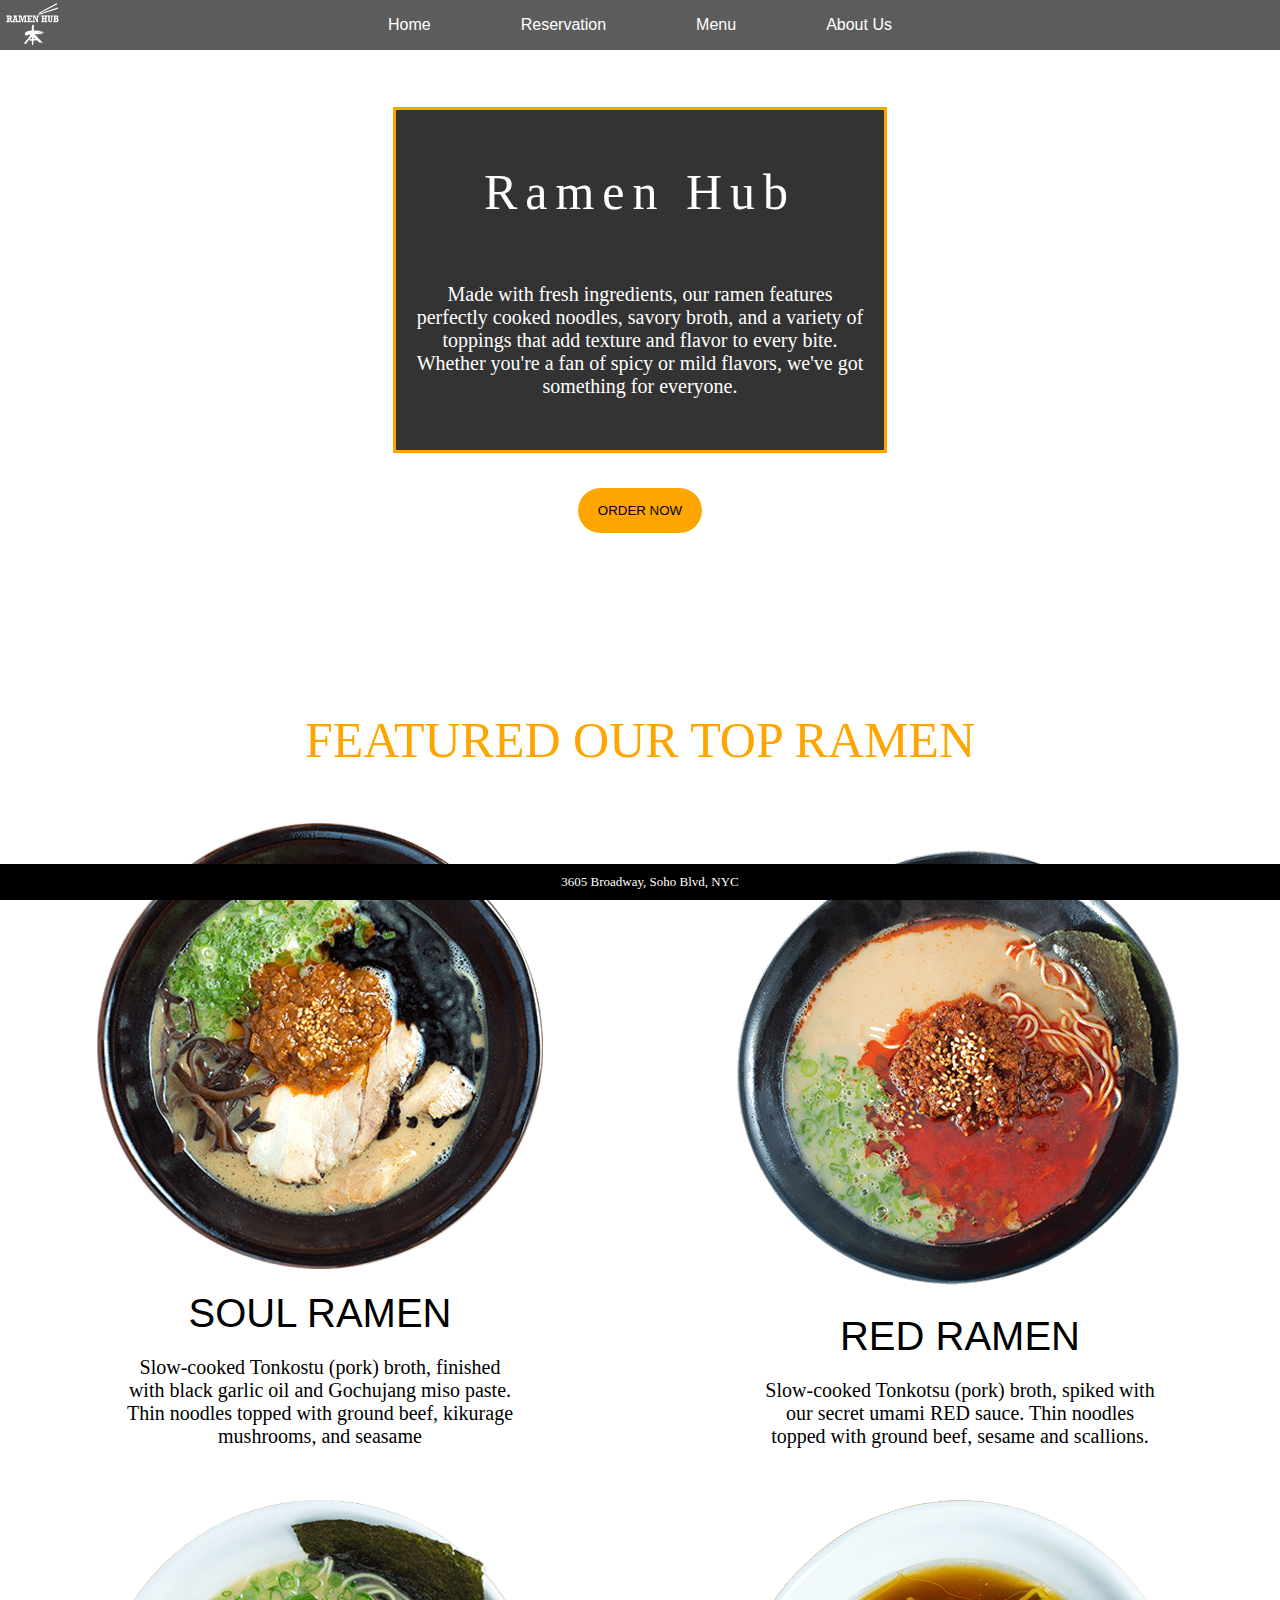
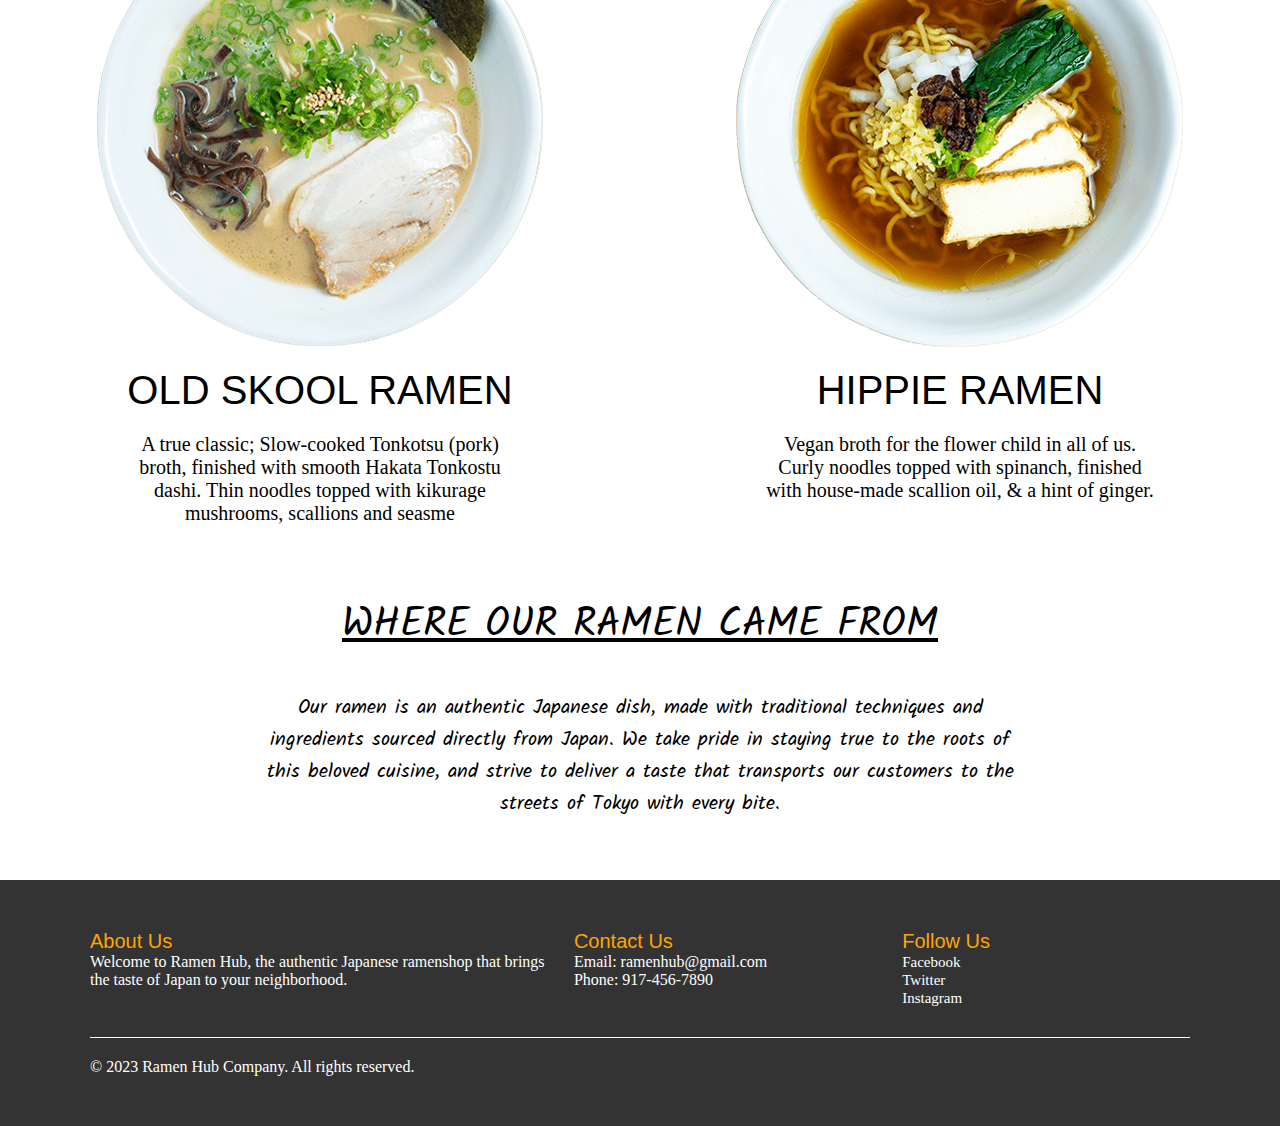
==== index.html @ 4ac6ad46 "Add files via upload" ====
<!DOCTYPE html>
<html lang="en">

<head>
  <meta charset="UTF-8">
  <meta http-equiv="X-UA-Compatible" content="IE=edge">
  <meta name="viewport" content="width=device-width, initial-scale=1.0">
  <link rel="shotcut icon" href="logo3.png">
  <link rel="stylesheet" href="FinalProject.css">
  <title>Ramen Hub</title>
</head>
<body>
  <img class="logo" src="./logo2.png" alt="logo">
  <header>
    <div class="navbarContainer">
      <nav class="links">
        <ul id="linkTextContainer">
          <li><a class="linkText" href="index.html">Home</a></li>
          <li><a class="linkText" href="FinalProjectReservation.html">Reservation</a></li>
          <li><a class="linkText" href="FinalProjectMenu.html">Menu</a></li>
          <li><a class="linkText" href="FinalProjectAboutme.html">About Us</a></li>
        </ul>
      </nav>
    </div>
  </header>


  <div id="coverContainer">
    <div id="cover">
      <h1 id="coverTitle"> Ramen Hub</h1>

      <p id="p1"> Made with fresh ingredients, our ramen features perfectly cooked noodles, savory broth, and a variety
        of toppings that add texture and flavor to every bite. Whether you're a fan of spicy or mild flavors, we've got
        something for everyone.</p>
    </div>

    <div class="btn_container">
      <button class="btn">ORDER NOW</button>

    </div>
  </div>



  <!--2ND PAGE-->

  <br><br>

  <div class="2ndpage"></div>
  <h3 id="feature">FEATURED OUR TOP RAMEN</h3>

  <div id="ramenContainer">

    <div class="ramenbox">
      <div class="descriptionContainer">
        <img src="Ramen1.png" alt="Photo 1">
        <h3 class="titleramen">SOUL RAMEN</h3>
        <p class="pramen"> Slow-cooked Tonkostu (pork) broth, finished with black garlic oil and Gochujang miso paste.
          Thin
          noodles topped with ground beef, kikurage mushrooms, and seasame </p>
      </div>
      <div class="descriptionContainer">
        <img src="Ramen2.png" alt="Photo 2">
        <h3 class="titleramen">OLD SKOOL RAMEN</h3>
        <p class="pramen">A true classic; Slow-cooked Tonkotsu (pork) broth, finished with smooth Hakata Tonkostu dashi.
          Thin
          noodles topped with kikurage mushrooms, scallions and seasme </p>
      </div>
    </div>

    <div class="ramenbox">
      <div class="descriptionContainer">
        <img src="Ramen3.png" alt="Photo 3">
        <h3 class="titleramen">RED RAMEN</h3>
        <p class="pramen">Slow-cooked Tonkotsu (pork) broth, spiked with our secret umami RED sauce. Thin noodles topped
          with
          ground beef, sesame and scallions.</p>
      </div>
      <div class="descriptionContainer">
        <img src="Ramen4.png" alt="Photo 4">
        <h3 class="titleramen">HIPPIE RAMEN</h3>
        <p class="pramen">Vegan broth for the flower child in all of us. Curly noodles topped with spinanch, finished
          with
          house-made scallion oil, & a hint of ginger.</p>

      </div>
    </div>
  </div>

  <!--3RD PAGE-->


  <img width="100%"
    src='https://images.pexels.com/photos/96931/pexels-photo-96931.jpeg?auto=compress&cs=tinysrgb&w=1260&h=750&dpr=1'
    alt="">

  <div class="ourramen">
    <h3 id="ourramenTitle">WHERE OUR RAMEN CAME FROM</h3>
    <span id="halfaline"></span>
    <p id="ourramenp">Our ramen is an authentic Japanese dish, made with traditional techniques and ingredients sourced
      directly from Japan. We take pride in staying true to the roots of this beloved cuisine, and strive to deliver a
      taste
      that transports our customers to the streets of Tokyo with every bite.</p>
  </div>



  <!--FOOTER-->

  <footer> <!--LOCATION-->
    <div class="footercontainer">
      <div class="footer-content">
        <div class="footer-column">
          <h3 class="h3footer">About Us</h3>
          <p>Welcome to Ramen Hub, the authentic Japanese ramenshop that brings<br>
            the taste of Japan to your
            neighborhood.
          </p>
        </div>
        <div class="footer-column">
          <h3 class="h3footer">Contact Us</h3>
          <p>Email: ramenhub@gmail.com</p>
          <p>Phone: 917-456-7890</p>
        </div>
        <div class="footer-column">
          <h3 class="h3footer">Follow Us</h3>
          <p><a class="social" href="#">Facebook</a></p>
          <p><a class="social" href="#">Twitter</a></p>
          <p><a class="social" href="#">Instagram</a></p>
        </div>
      </div>
      <div class="footer-bottom">
        <p>&copy; 2023 Ramen Hub Company. All rights reserved.</p>
      </div>
    </div>
    <div class="location">
      <h2> 3605 Broadway, Soho Blvd, NYC</h2>
    </div>
  </footer>

</body>

</html>
---- FinalProject.css ----
html,
body,
div,
span,
applet,
object,
iframe,
h1,
h2,
h3,
h4,
h5,
h6,
p,
blockquote,
pre,
a,
abbr,
acronym,
address,
big,
cite,
code,
del,
dfn,
em,
img,
ins,
kbd,
q,
s,
samp,
small,
strike,
strong,
sub,
sup,
tt,
var,
b,
u,
i,
center,
dl,
dt,
dd,
ol,
ul,
li,
fieldset,
form,
label,
legend,
table,
caption,
tbody,
tfoot,
thead,
tr,
th,
td,
article,
aside,
canvas,
details,
embed,
figure,
figcaption,
footer,
header,
hgroup,
menu,
nav,
output,
ruby,
section,
summary,
time,
mark,
audio,
video {
  margin: 0;
  padding: 0;
  border: 0;
  font-size: 100%;
  font: inherit;
  vertical-align: baseline;
}

/* HTML5 display-role reset for older browsers */
article,
aside,
details,
figcaption,
figure,
footer,
header,
hgroup,
menu,
nav,
section {
  display: block;
}

ol,
ul {
  list-style: none;
}

blockquote,
q {
  quotes: none;
}

blockquote:before,
blockquote:after,
q:before,
q:after {
  content: "";
  content: none;
}

table {
  border-collapse: collapse;
  border-spacing: 0;
}

li {
  list-style: none;
}

a {
  text-decoration: none;
  color: #fff;
  font-size: 1.5em;
}

a:hover {
  color: orange;
}

@font-face {
  font-family: font2;
  src: url("font2.ttf");
}

@font-face {
  font-family: font3;
  src: url("font3.ttf");
}

/*HEADER */

.navbarContainer {
  display: flex;
  align-items: center;
  height: 50px;
  font-family: "Lucida Sans", "Lucida Sans Regular", "Lucida Grande",
    "Lucida Sans Unicode", Geneva, Verdana, sans-serif;
  background-color: rgba(23, 23, 24, 0.7);
  justify-content: center;
  width: 100%;
  position: absolute;
}

#linkTextContainer {
  display: flex;
  flex-direction: row;
  list-style: none;
  /* Remove the bullet points */
  margin: 0;
  /* Remove default margin */
  padding: 0;
  /* Remove default padding */
}

.linkText {
  color: #fff;
  font-size: 1em;
  text-decoration: none;
  /* Remove underline from links */
  margin: 0 20px;
  /* Add some space between the links */
  transition: all 0.3s ease;
  padding: 0 25px;
}

.linkText:hover {
  color: orange;
  /* Change text color on hover */
}

.logo {
  height: 50px;
  /* Set the same height as the navbar */
  padding-left: 4px;
  /* Add some padding to the logo */
  position: absolute;
  z-index: 100;
}

.links {
  display: flex;
  justify-content: space-around;
  align-items: center;
  width: 60%;
}

/* H1 MIDDLE */

#coverContainer {
  display: flex;
  flex-direction: column;
  justify-content: center;
  align-items: center;
  width: 100%;
  background-color: white;
  background-image: url("https://images.squarespace-cdn.com/content/v1/5a25acaf6957da4a9919d928/1531428654834-UFXVOJ71D3L9PPIRAP53/Tatsu+Ramen+in+Lower+Manhattan+%2F+design+by+Studio+Unltd+%2F+artwork+by+Ando+Pndlian");
  background-size: contain;
  background-position: top;
  background-size: 100%;
  background-repeat: no-repeat;
  height: 75vh;
}

#cover {
  border: 3px solid orange;
  background-color: rgba(0, 0, 0, 0.8);
  width: 35%;
  height: 300px;
  padding: 20px;
  display: flex;
  justify-content: center;
  align-items: center;
  flex-direction: column;
}

#coverTitle {
  text-align: center;
  font-size: 50px;
  font-family: cursive;
  letter-spacing: 8px;
  color: white;
  max-width: 100%;
  height: 40%;
}

#p1 {
  font-size: 20px;
  color: white;
  text-align: center;
  font-family: cursive;
}

/* BUTTON */

.btn_container .btn {
  margin: 35px 0;
  padding: 15px 20px;
  background-color: orange;
  border: none;
  outline: none;
  border-radius: 80px;
  cursor: pointer;
  font-family: "Lucida Sans", "Lucida Sans Regular", "Lucida Grande",
    "Lucida Sans Unicode", Geneva, Verdana, sans-serif;
}

/* SECOND PAGE */

#feature {
  text-align: Center;
  font-size: 50px;
  color: orange;
  height: 25px;
  padding-bottom: 60px;
}

#ramenContainer {
  display: flex;
  flex-direction: row;
  justify-content: space-around;
}

.descriptionContainer {
  margin: 25px 0;
  display: flex;
  justify-content: center;
  flex-direction: column;
  align-items: center;
  max-width: 400px;
}

.ramenbox {
  display: flex;
  flex-direction: column;
  justify-content: center;
}

.pramen {
  margin-top: 20px;
  text-align: center;
}

.titleramen {
  margin-top: 20px;
}

.titleramen {
  font-family: "Franklin Gothic Medium", "Arial Narrow", Arial, sans-serif;
  font-size: 40px;
}

.pramen {
  font-family: "Times New Roman", Times, serif;
  font-size: 20px;
}

/* 3rd page */

.ourramen {
  text-align: center;
  background-color: #fff;
  margin: 0;
}

#ourramenTitle {
  font-size: 40px;
  font-family: font3;
  text-decoration: underline;
  padding: 25px 0;
}

#ourramenp {
  display: inline-block;
  font-size: 20px;
  width: 60%;
  margin-bottom: 50px;
  padding: 10px;
  font-family: font3;
}

/* FOOTER */

footer {
  background-color: #333;
  color: #fff;
  padding: 50px 0;
}

.footercontainer {
  max-width: 1100px;
  margin: 0 auto;
}

.footer-content {
  display: flex;
  flex-wrap: wrap;
  justify-content: space-between;
}

.footer-column {
  margin-bottom: 20px;
}

.footer-column {
  margin-bottom: 10px;
}

.footer-column p {
  margin: 0;
}

.footer-column a {
  color: #fff;
  text-decoration: none;
}

.footer-bottom {
  border-top: 1px solid #fff;
  margin-top: 20px;
  padding-top: 20px;
  display: flex;
  justify-content: space-between;
  align-items: center;
}

.footer-bottom p {
  margin: 0;
}

.h3footer {
  color: orange;
  font-size: 20px;
  font-family: "Franklin Gothic Medium", "Arial Narrow", Arial, sans-serif;
  margin-right: 200px;
}

.social {
  font-size: 15px;
}

/* LOCATION */
.location {
  position: fixed;
  bottom: 0;
  width: 100%;
  text-align: center;
  color: white;
  font-size: 13px;
  display: flex;
  padding: 10px;
  align-items: center;
  justify-content: center;
  background: rgba(0, 0, 0, 1);
}

@media only screen and (max-width: 1024px) and (max-height: 865px) {
  #coverTitle {
    font-size: 40px;
  }
  #p1 {
    font-size: 16px;
  }
}
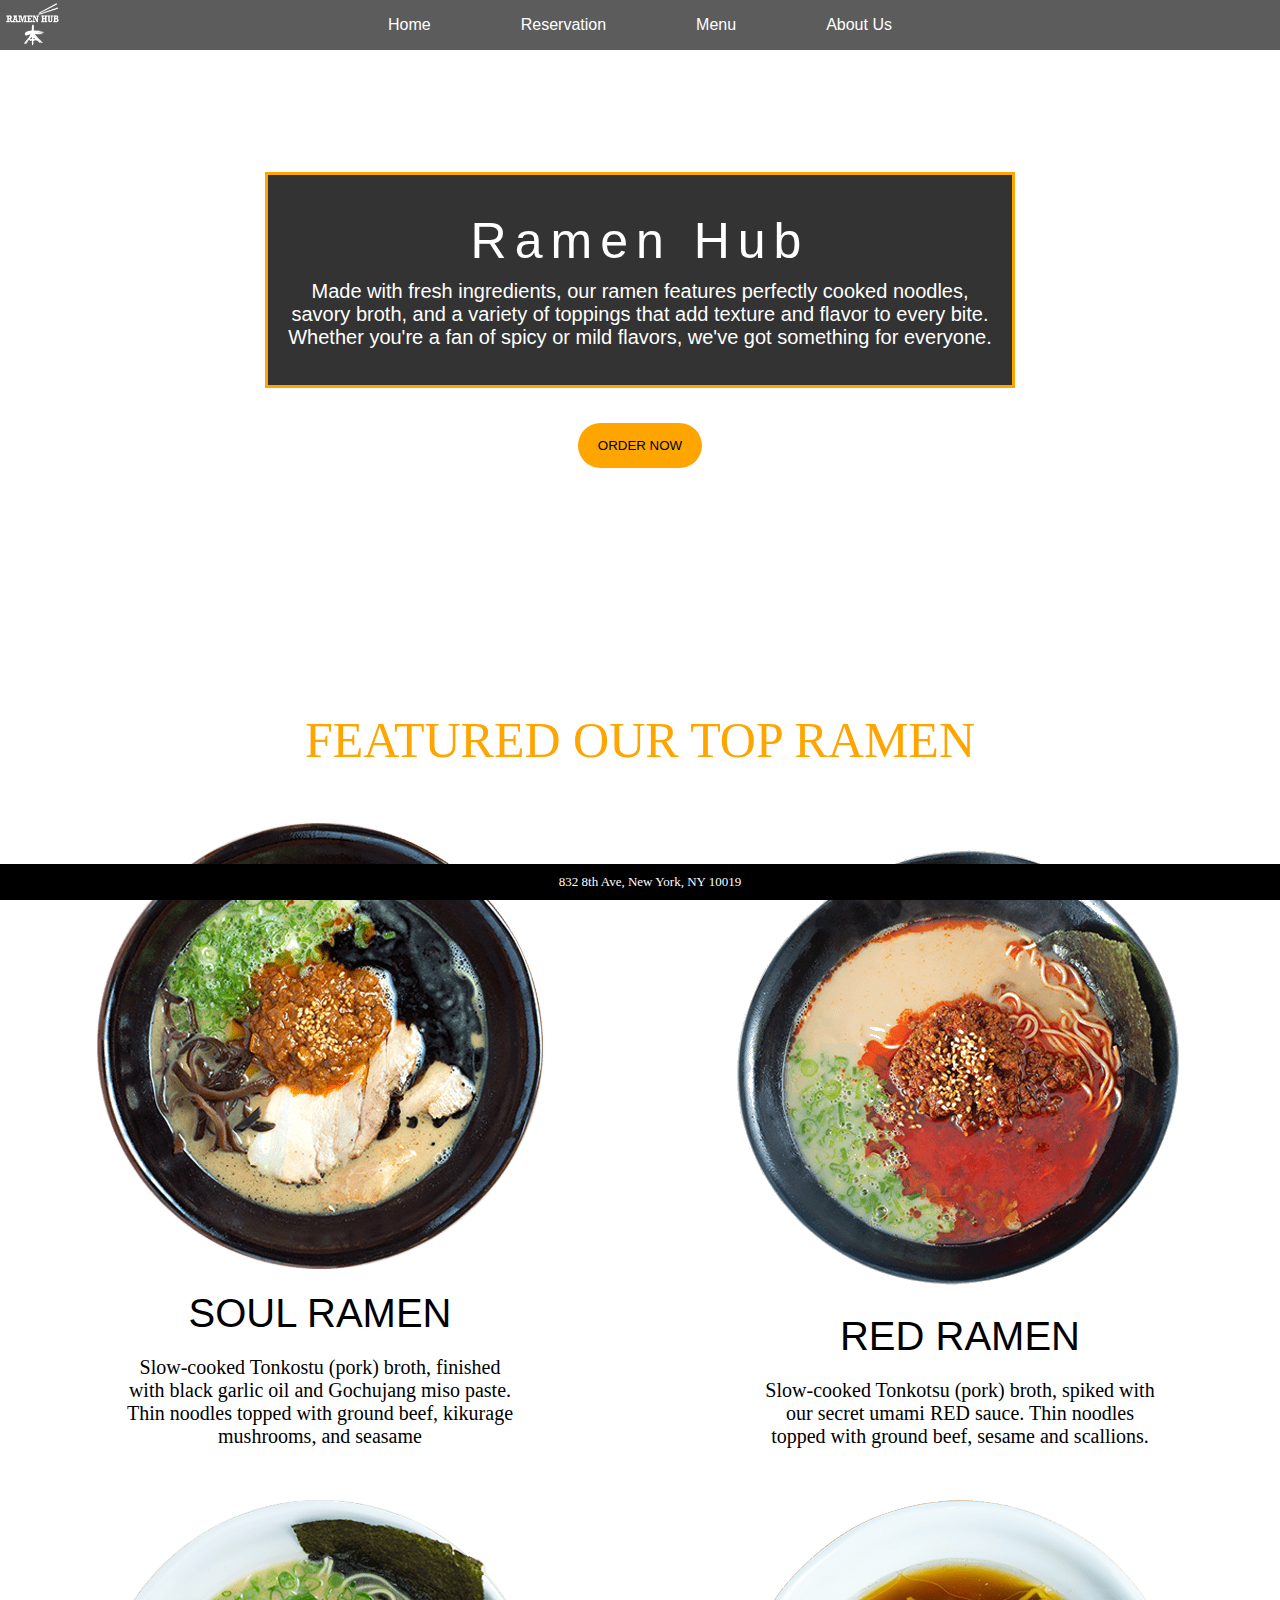
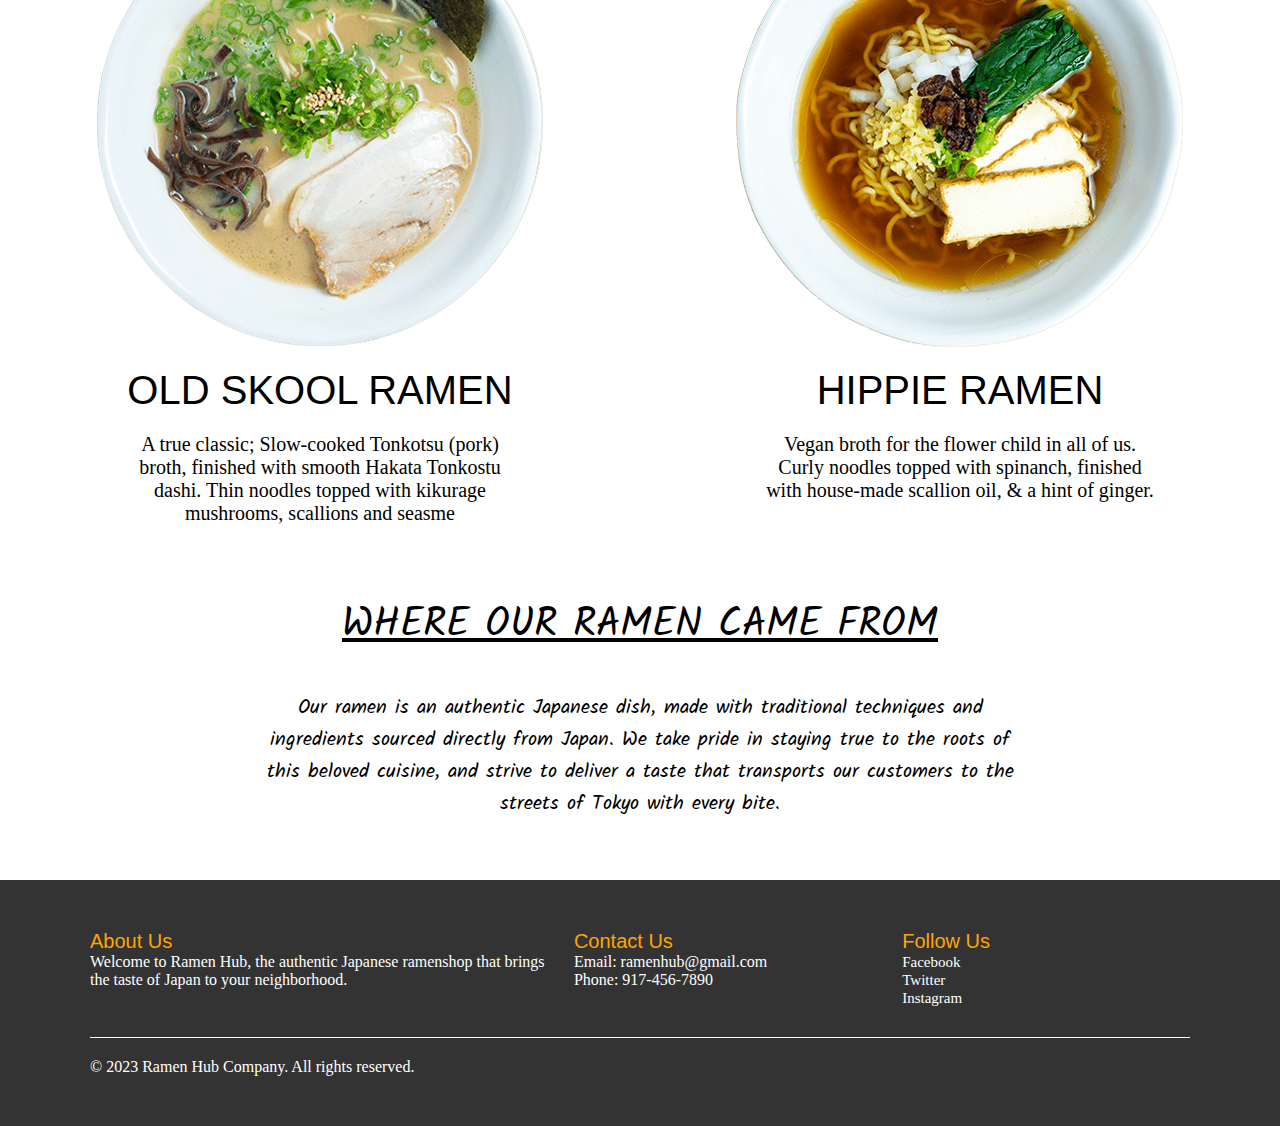
==== commit d0ed40f3: "Update index.html" ====
--- a/index.html
+++ b/index.html
@@ -134,10 +134,10 @@
       </div>
     </div>
     <div class="location">
-      <h2> 3605 Broadway, Soho Blvd, NYC</h2>
+      <h2> 832 8th Ave, New York, NY 10019</h2>
     </div>
   </footer>
 
 </body>
 
-</html>+</html>
--- a/FinalProject.css
+++ b/FinalProject.css
@@ -226,8 +226,8 @@
 #cover {
   border: 3px solid orange;
   background-color: rgba(0, 0, 0, 0.8);
-  width: 35%;
-  height: 300px;
+  width: 55%;
+  height: 170px;
   padding: 20px;
   display: flex;
   justify-content: center;
@@ -238,7 +238,8 @@
 #coverTitle {
   text-align: center;
   font-size: 50px;
-  font-family: cursive;
+  font-family: "Lucida Sans", "Lucida Sans Regular", "Lucida Grande",
+    "Lucida Sans Unicode", Geneva, Verdana, sans-serif;
   letter-spacing: 8px;
   color: white;
   max-width: 100%;
@@ -249,7 +250,8 @@
   font-size: 20px;
   color: white;
   text-align: center;
-  font-family: cursive;
+  font-family: "Lucida Sans", "Lucida Sans Regular", "Lucida Grande",
+    "Lucida Sans Unicode", Geneva, Verdana, sans-serif;
 }
 
 /* BUTTON */
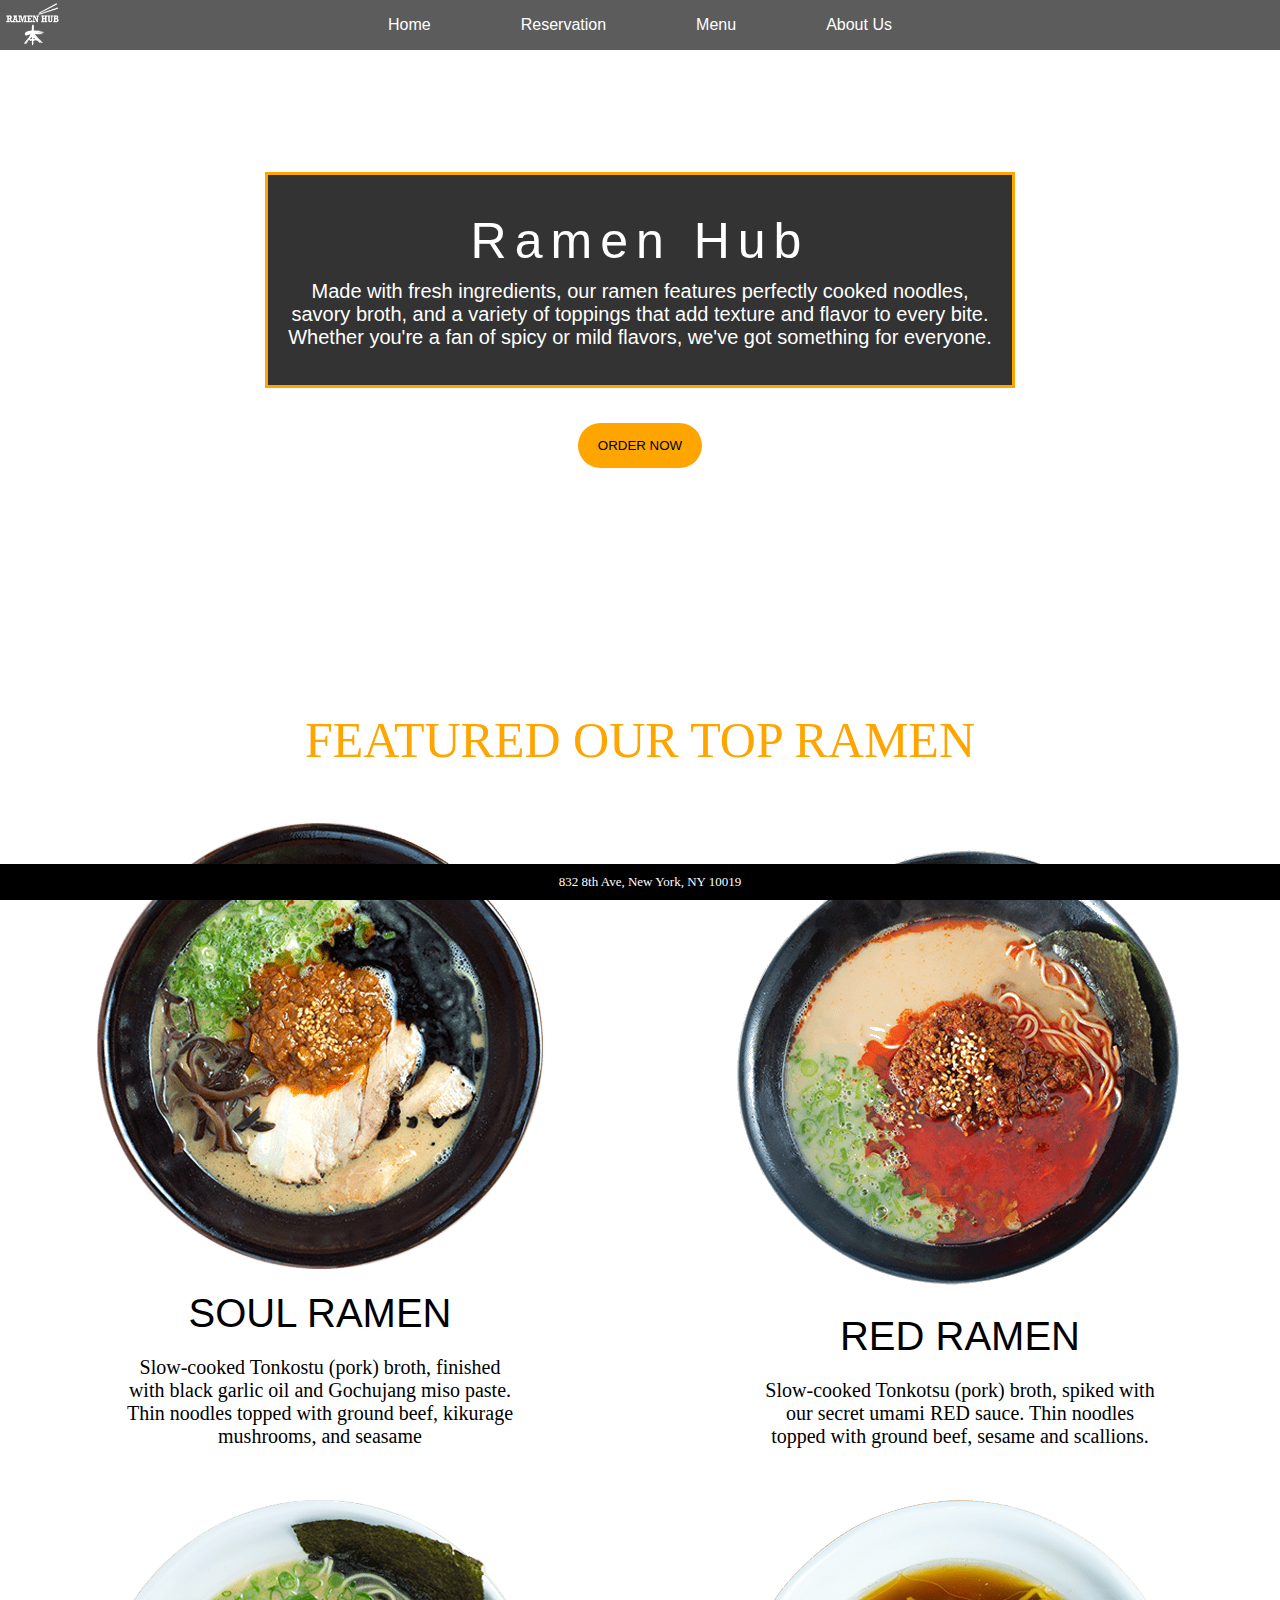
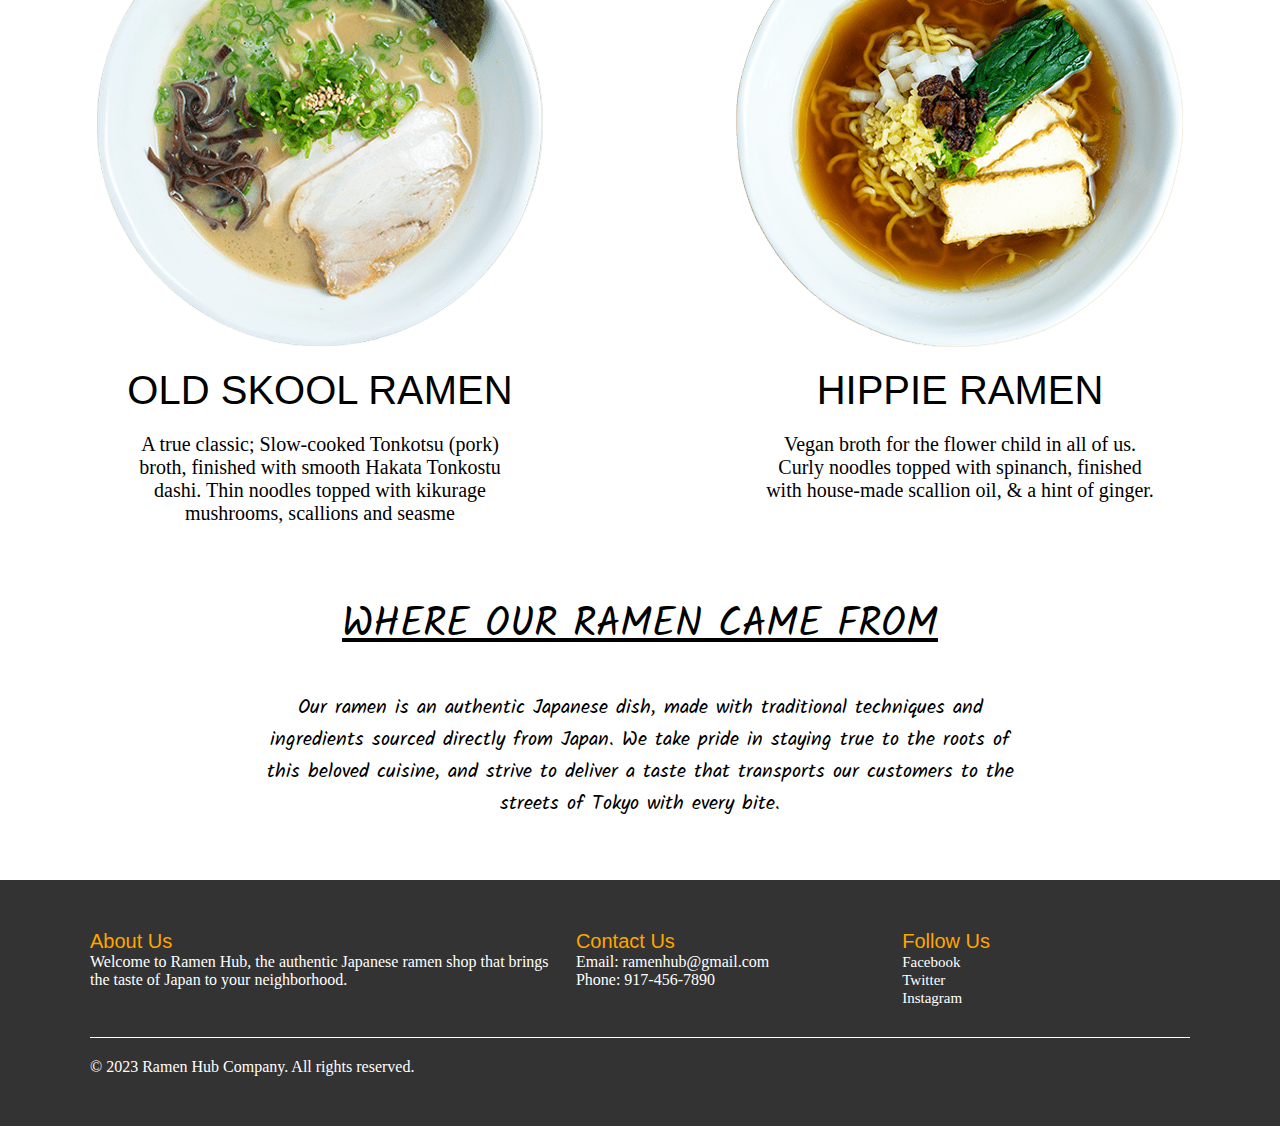
==== commit 61bdb9aa: "Update index.html" ====
--- a/index.html
+++ b/index.html
@@ -112,9 +112,8 @@
       <div class="footer-content">
         <div class="footer-column">
           <h3 class="h3footer">About Us</h3>
-          <p>Welcome to Ramen Hub, the authentic Japanese ramenshop that brings<br>
-            the taste of Japan to your
-            neighborhood.
+          <p>Welcome to Ramen Hub, the authentic Japanese ramen shop that brings<br>
+            the taste of Japan to your neighborhood.
           </p>
         </div>
         <div class="footer-column">
